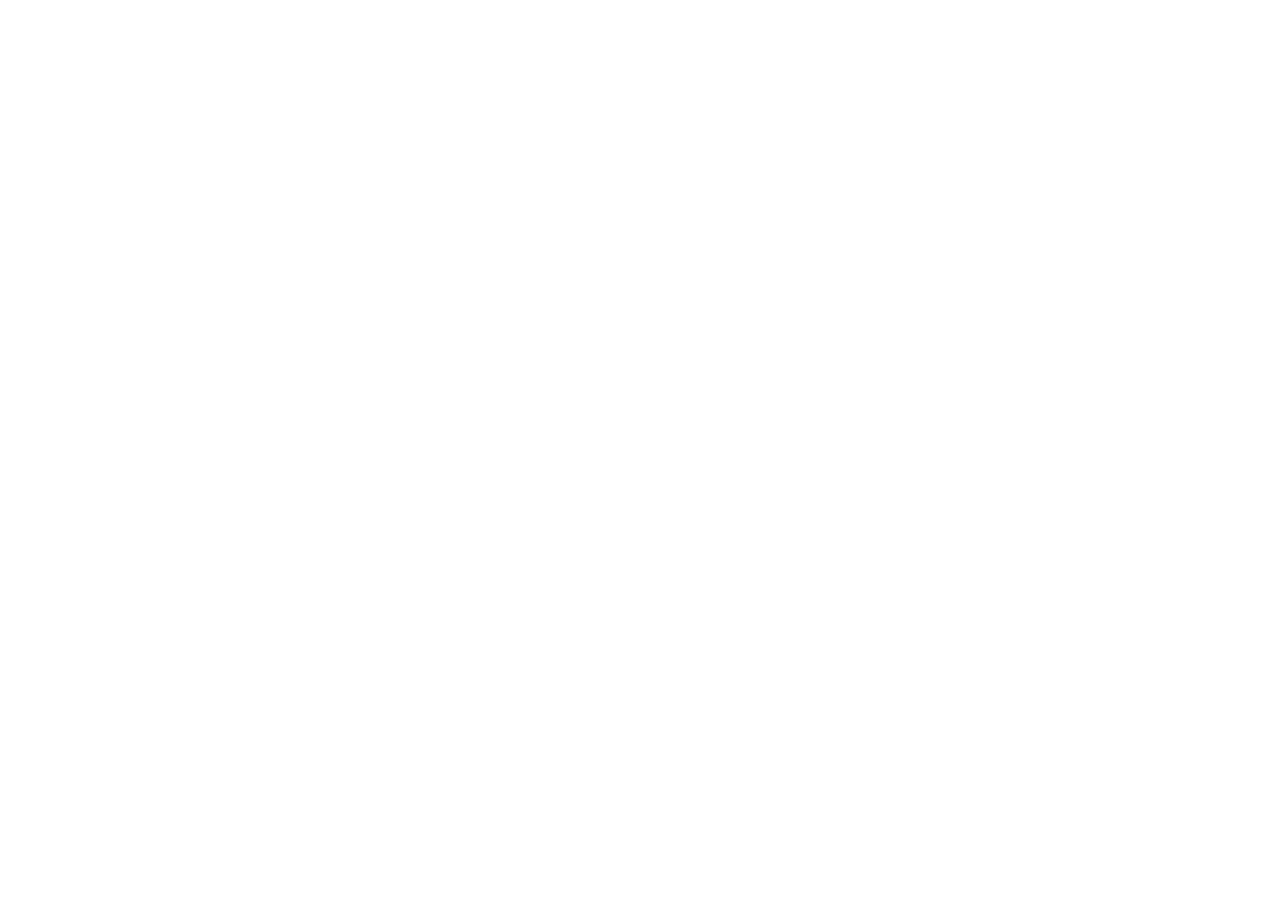
==== test_grid.html @ 2fd5ca9a "Template test_grid" ====
<!DOCTYPE html>
<html lang="en">
<head>
    <meta charset="UTF-8">
    <meta http-equiv="X-UA-Compatible" content="IE=edge">
    <meta name="viewport" content="width=device-width, initial-scale=1.0">
    <title>Document</title>
</head>
<body>
    
</body>
</html>
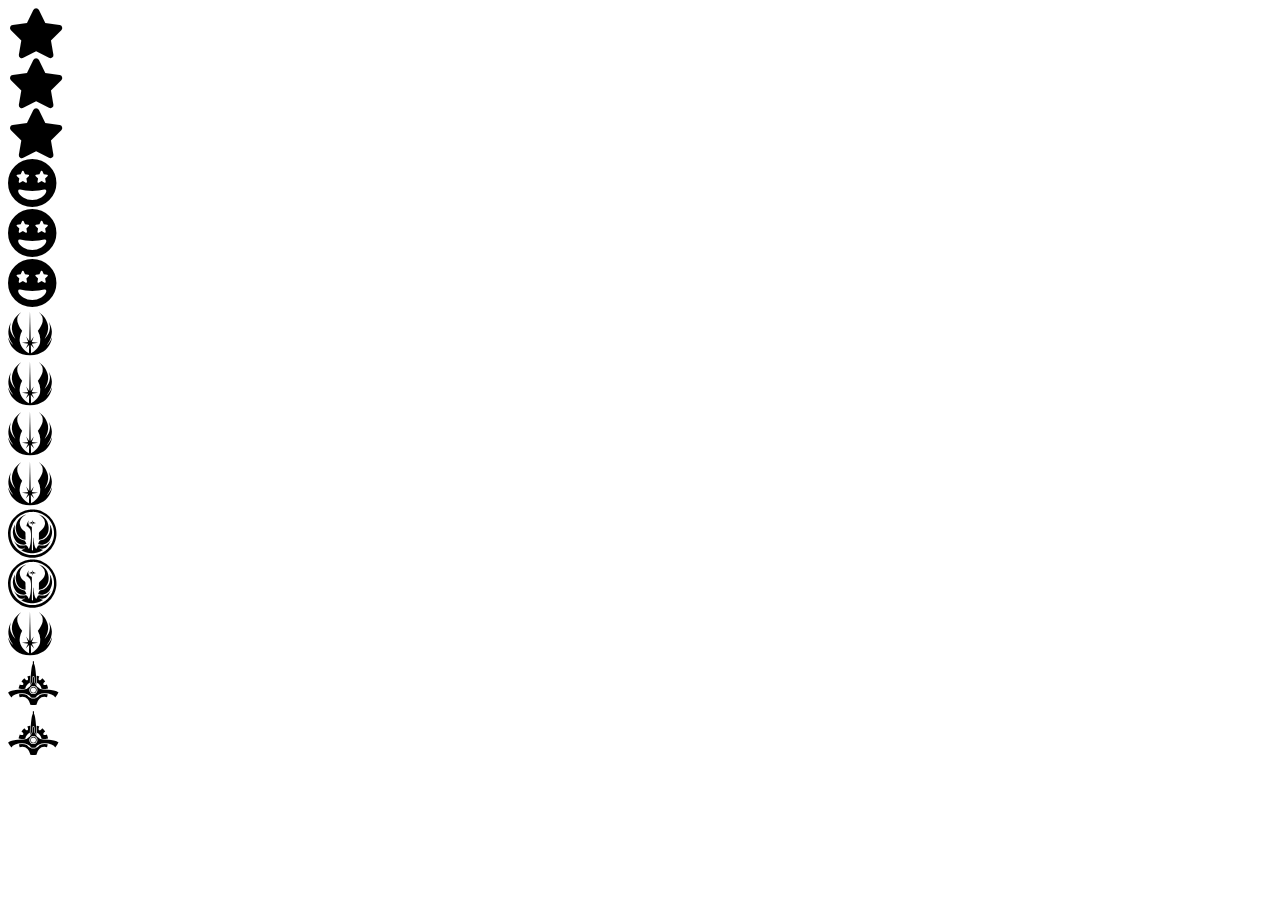
==== commit 32d8d898: "Pose des icones" ====
--- a/test_grid.html
+++ b/test_grid.html
@@ -1,12 +1,42 @@
 <!DOCTYPE html>
 <html lang="en">
+
 <head>
     <meta charset="UTF-8">
     <meta http-equiv="X-UA-Compatible" content="IE=edge">
     <meta name="viewport" content="width=device-width, initial-scale=1.0">
+    <link rel="stylesheet" href="https://cdnjs.cloudflare.com/ajax/libs/font-awesome/5.15.3/css/all.min.css">
     <title>Document</title>
 </head>
+
 <body>
-    
+    <section>
+        <div class="hebergement">
+            <div class="heb1">
+                <div class="heb2"><i class="fas fa-star" style="font-size: 50px;"></i></div>
+                <div class="heb2"><i class="fas fa-star" style="font-size: 50px;"></i></div>
+                <div class="heb2"><i class="fas fa-star" style="font-size: 50px;"></i></div>
+            </div>
+            <div class="heb1">
+                <div class="heb2"><i class="fas fa-grin-stars" style="font-size: 50px;"></i></div>
+                <div class="heb2"><i class="fas fa-grin-stars" style="font-size: 50px;"></i></div>
+                <div class="heb2"><i class="fas fa-grin-stars" style="font-size: 50px;"></i></div>
+            </div>
+        </div>
+        <aside>
+            <div class="pop"><i class="fab fa-jedi-order" style="font-size: 50px;"></i></div>
+            <div class="pop"><i class="fab fa-jedi-order" style="font-size: 50px;"></i></div>
+            <div class="pop"><i class="fab fa-jedi-order" style="font-size: 50px;"></i></div>
+        </aside>
+    </section>
+    <div class="acti">
+        <div class="act2"><i class="fab fa-jedi-order" style="font-size: 50px;"></i></div>
+        <div class="act2"><i class="fab fa-old-republic" style="font-size: 50px;"></i></div>
+        <div class="act2"><i class="fab fa-old-republic" style="font-size: 50px;"></i></div>
+        <div class="act2"><i class="fab fa-jedi-order" style="font-size: 50px;"></i></div>
+        <div class="act2"><i class="fab fa-galactic-senate" style="font-size: 50px;"></i></div>
+        <div class="act2"><i class="fab fa-galactic-senate" style="font-size: 50px;"></i></div>
+    </div>
 </body>
+
 </html>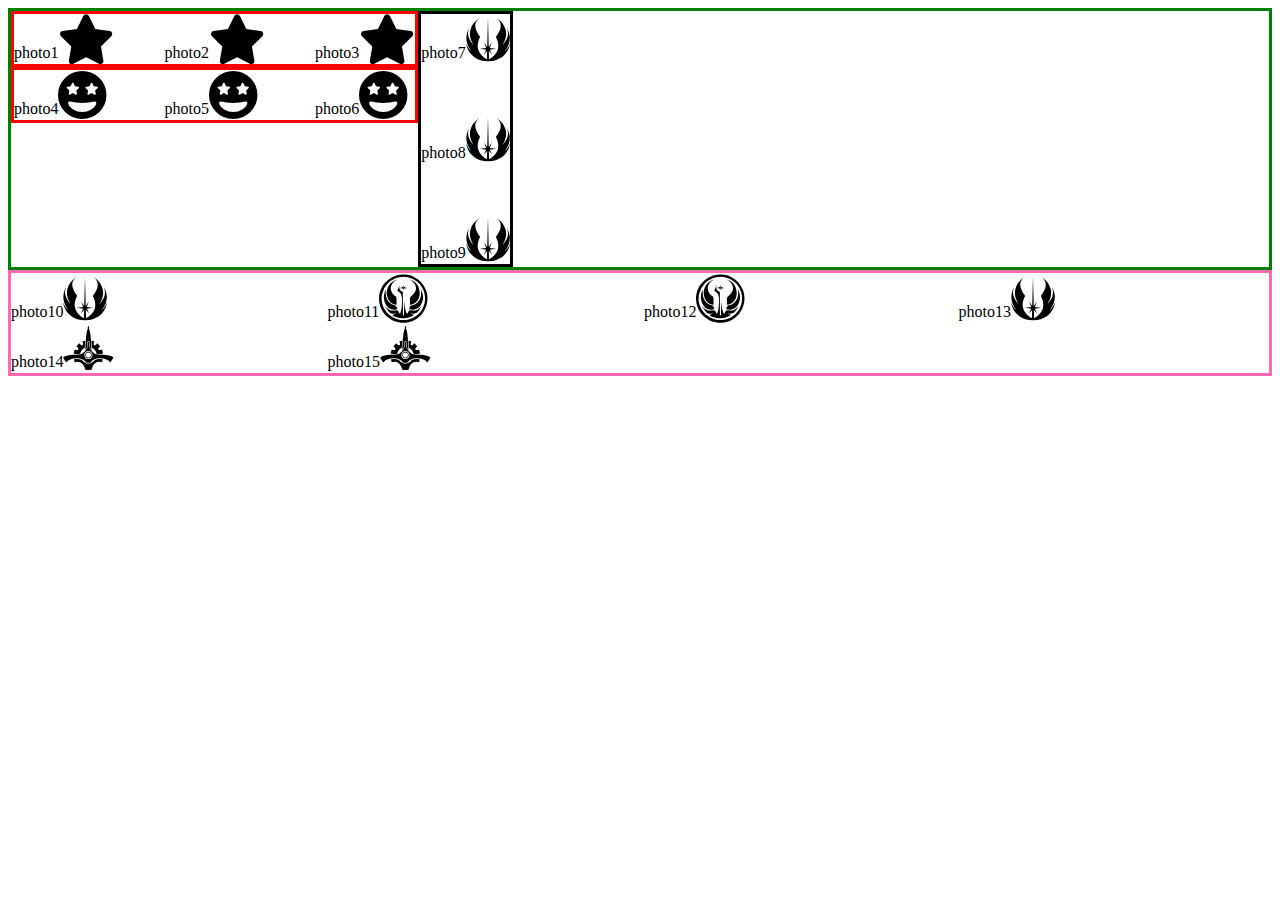
==== commit 1e8864c6: "1ére pose des grid" ====
--- a/test_grid.html
+++ b/test_grid.html
@@ -5,37 +5,40 @@
     <meta charset="UTF-8">
     <meta http-equiv="X-UA-Compatible" content="IE=edge">
     <meta name="viewport" content="width=device-width, initial-scale=1.0">
+    <link rel="stylesheet" href="style.css">
     <link rel="stylesheet" href="https://cdnjs.cloudflare.com/ajax/libs/font-awesome/5.15.3/css/all.min.css">
     <title>Document</title>
 </head>
 
 <body>
-    <section>
-        <div class="hebergement">
-            <div class="heb1">
-                <div class="heb2"><i class="fas fa-star" style="font-size: 50px;"></i></div>
-                <div class="heb2"><i class="fas fa-star" style="font-size: 50px;"></i></div>
-                <div class="heb2"><i class="fas fa-star" style="font-size: 50px;"></i></div>
+    <div class="grid-container">
+        <section>
+            <div class="hebergement">
+                <div class="heb1 grid-container">
+                    <div class="heb3">photo1<i class="fas fa-star" style="font-size: 50px;"></i></div>
+                    <div class="heb4">photo2<i class="fas fa-star" style="font-size: 50px;"></i></div>
+                    <div class="heb5">photo3<i class="fas fa-star" style="font-size: 50px;"></i></div>
+                </div>
+                <div class="heb1 grid-container">
+                    <div class="heb6">photo4<i class="fas fa-grin-stars" style="font-size: 50px;"></i></div>
+                    <div class="heb7">photo5<i class="fas fa-grin-stars" style="font-size: 50px;"></i></div>
+                    <div class="heb8">photo6<i class="fas fa-grin-stars" style="font-size: 50px;"></i></div>
+                </div>
             </div>
-            <div class="heb1">
-                <div class="heb2"><i class="fas fa-grin-stars" style="font-size: 50px;"></i></div>
-                <div class="heb2"><i class="fas fa-grin-stars" style="font-size: 50px;"></i></div>
-                <div class="heb2"><i class="fas fa-grin-stars" style="font-size: 50px;"></i></div>
-            </div>
+            <aside class="grid-container2">
+                <div class="pop1">photo7<i class="fab fa-jedi-order" style="font-size: 50px;"></i></div>
+                <div class="pop2">photo8<i class="fab fa-jedi-order" style="font-size: 50px;"></i></div>
+                <div class="pop3">photo9<i class="fab fa-jedi-order" style="font-size: 50px;"></i></div>
+            </aside>
+        </section>
+        <div class="acti grid-container3">
+            <div class="act1">photo10<i class="fab fa-jedi-order" style="font-size: 50px;"></i></div>
+            <div class="act2">photo11<i class="fab fa-old-republic" style="font-size: 50px;"></i></div>
+            <div class="act3">photo12<i class="fab fa-old-republic" style="font-size: 50px;"></i></div>
+            <div class="act4">photo13<i class="fab fa-jedi-order" style="font-size: 50px;"></i></div>
+            <div class="act5">photo14<i class="fab fa-galactic-senate" style="font-size: 50px;"></i></div>
+            <div class="act6">photo15<i class="fab fa-galactic-senate" style="font-size: 50px;"></i></div>
         </div>
-        <aside>
-            <div class="pop"><i class="fab fa-jedi-order" style="font-size: 50px;"></i></div>
-            <div class="pop"><i class="fab fa-jedi-order" style="font-size: 50px;"></i></div>
-            <div class="pop"><i class="fab fa-jedi-order" style="font-size: 50px;"></i></div>
-        </aside>
-    </section>
-    <div class="acti">
-        <div class="act2"><i class="fab fa-jedi-order" style="font-size: 50px;"></i></div>
-        <div class="act2"><i class="fab fa-old-republic" style="font-size: 50px;"></i></div>
-        <div class="act2"><i class="fab fa-old-republic" style="font-size: 50px;"></i></div>
-        <div class="act2"><i class="fab fa-jedi-order" style="font-size: 50px;"></i></div>
-        <div class="act2"><i class="fab fa-galactic-senate" style="font-size: 50px;"></i></div>
-        <div class="act2"><i class="fab fa-galactic-senate" style="font-size: 50px;"></i></div>
     </div>
 </body>
 
--- a/style.css
+++ b/style.css
@@ -0,0 +1,24 @@
+.heb1.grid-container {
+    display              : grid;
+    grid-template-columns: auto auto auto;
+    grid-gap: 50px;
+    border: 3px solid red;
+}
+.grid-container2
+{
+    display: grid;
+    grid-template-rows: auto;
+    grid-gap: 50px;
+    border: 3px solid black;
+}
+.grid-container3
+{
+    display: grid;
+    grid-template-columns: auto auto auto auto;
+    border: 3px solid hotpink;
+}
+section
+{
+    display: flex;
+    border: 3px solid green;
+}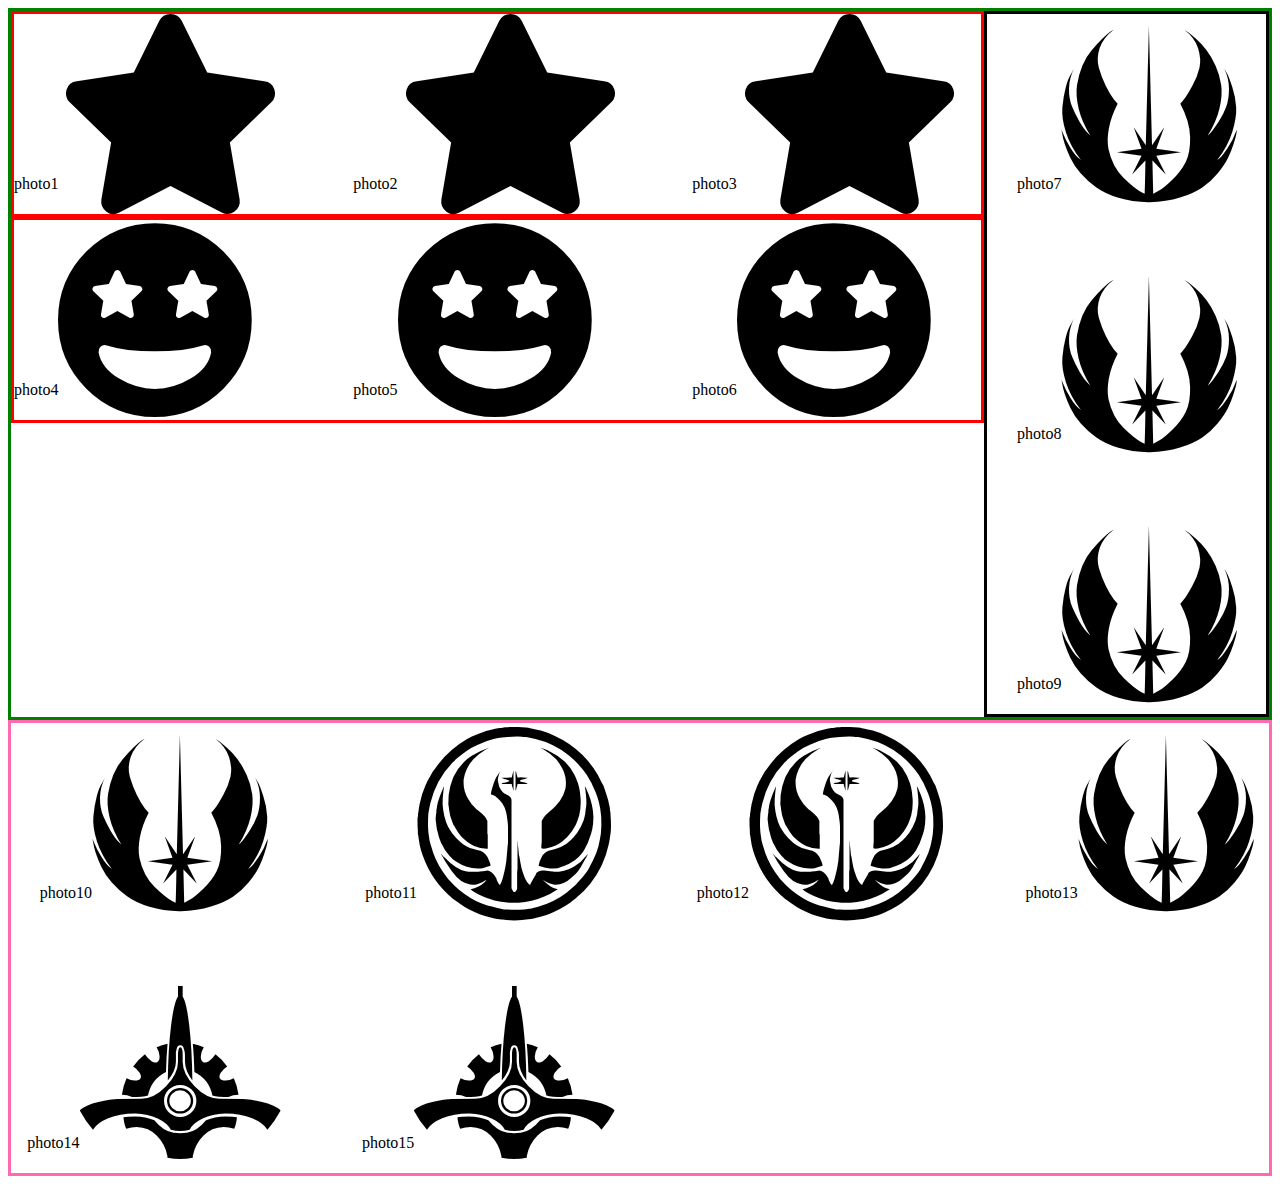
==== commit 91245c6c: "Grid work in progress" ====
--- a/test_grid.html
+++ b/test_grid.html
@@ -15,29 +15,29 @@
         <section>
             <div class="hebergement">
                 <div class="heb1 grid-container">
-                    <div class="heb3">photo1<i class="fas fa-star" style="font-size: 50px;"></i></div>
-                    <div class="heb4">photo2<i class="fas fa-star" style="font-size: 50px;"></i></div>
-                    <div class="heb5">photo3<i class="fas fa-star" style="font-size: 50px;"></i></div>
+                    <div class="heb3">photo1<i class="fas fa-star" style="font-size: 200px;"></i></div>
+                    <div class="heb4">photo2<i class="fas fa-star" style="font-size: 200px;"></i></div>
+                    <div class="heb5">photo3<i class="fas fa-star" style="font-size: 200px;"></i></div>
                 </div>
                 <div class="heb1 grid-container">
-                    <div class="heb6">photo4<i class="fas fa-grin-stars" style="font-size: 50px;"></i></div>
-                    <div class="heb7">photo5<i class="fas fa-grin-stars" style="font-size: 50px;"></i></div>
-                    <div class="heb8">photo6<i class="fas fa-grin-stars" style="font-size: 50px;"></i></div>
+                    <div class="heb6">photo4<i class="fas fa-grin-stars" style="font-size: 200px;"></i></div>
+                    <div class="heb7">photo5<i class="fas fa-grin-stars" style="font-size: 200px;"></i></div>
+                    <div class="heb8">photo6<i class="fas fa-grin-stars" style="font-size: 200px;"></i></div>
                 </div>
             </div>
             <aside class="grid-container2">
-                <div class="pop1">photo7<i class="fab fa-jedi-order" style="font-size: 50px;"></i></div>
-                <div class="pop2">photo8<i class="fab fa-jedi-order" style="font-size: 50px;"></i></div>
-                <div class="pop3">photo9<i class="fab fa-jedi-order" style="font-size: 50px;"></i></div>
+                <div class="pop1">photo7<i class="fab fa-jedi-order" style="font-size: 200px;"></i></div>
+                <div class="pop2">photo8<i class="fab fa-jedi-order" style="font-size: 200px;"></i></div>
+                <div class="pop3">photo9<i class="fab fa-jedi-order" style="font-size: 200px;"></i></div>
             </aside>
         </section>
         <div class="acti grid-container3">
-            <div class="act1">photo10<i class="fab fa-jedi-order" style="font-size: 50px;"></i></div>
-            <div class="act2">photo11<i class="fab fa-old-republic" style="font-size: 50px;"></i></div>
-            <div class="act3">photo12<i class="fab fa-old-republic" style="font-size: 50px;"></i></div>
-            <div class="act4">photo13<i class="fab fa-jedi-order" style="font-size: 50px;"></i></div>
-            <div class="act5">photo14<i class="fab fa-galactic-senate" style="font-size: 50px;"></i></div>
-            <div class="act6">photo15<i class="fab fa-galactic-senate" style="font-size: 50px;"></i></div>
+            <div class="act1">photo10<i class="fab fa-jedi-order" style="font-size: 200px;"></i></div>
+            <div class="act2">photo11<i class="fab fa-old-republic" style="font-size: 200px;"></i></div>
+            <div class="act3">photo12<i class="fab fa-old-republic" style="font-size: 200px;"></i></div>
+            <div class="act4">photo13<i class="fab fa-jedi-order" style="font-size: 200px;"></i></div>
+            <div class="act5">photo14<i class="fab fa-galactic-senate" style="font-size: 200px;"></i></div>
+            <div class="act6">photo15<i class="fab fa-galactic-senate" style="font-size: 200px;"></i></div>
         </div>
     </div>
 </body>
--- a/style.css
+++ b/style.css
@@ -10,15 +10,20 @@
     grid-template-rows: auto;
     grid-gap: 50px;
     border: 3px solid black;
+    justify-content: center;
 }
 .grid-container3
 {
     display: grid;
     grid-template-columns: auto auto auto auto;
     border: 3px solid hotpink;
+    text-align: center;
+    grid-gap: 50px;
 }
 section
 {
-    display: flex;
+    display: grid;
     border: 3px solid green;
+    grid-template-columns: auto auto;
+
 }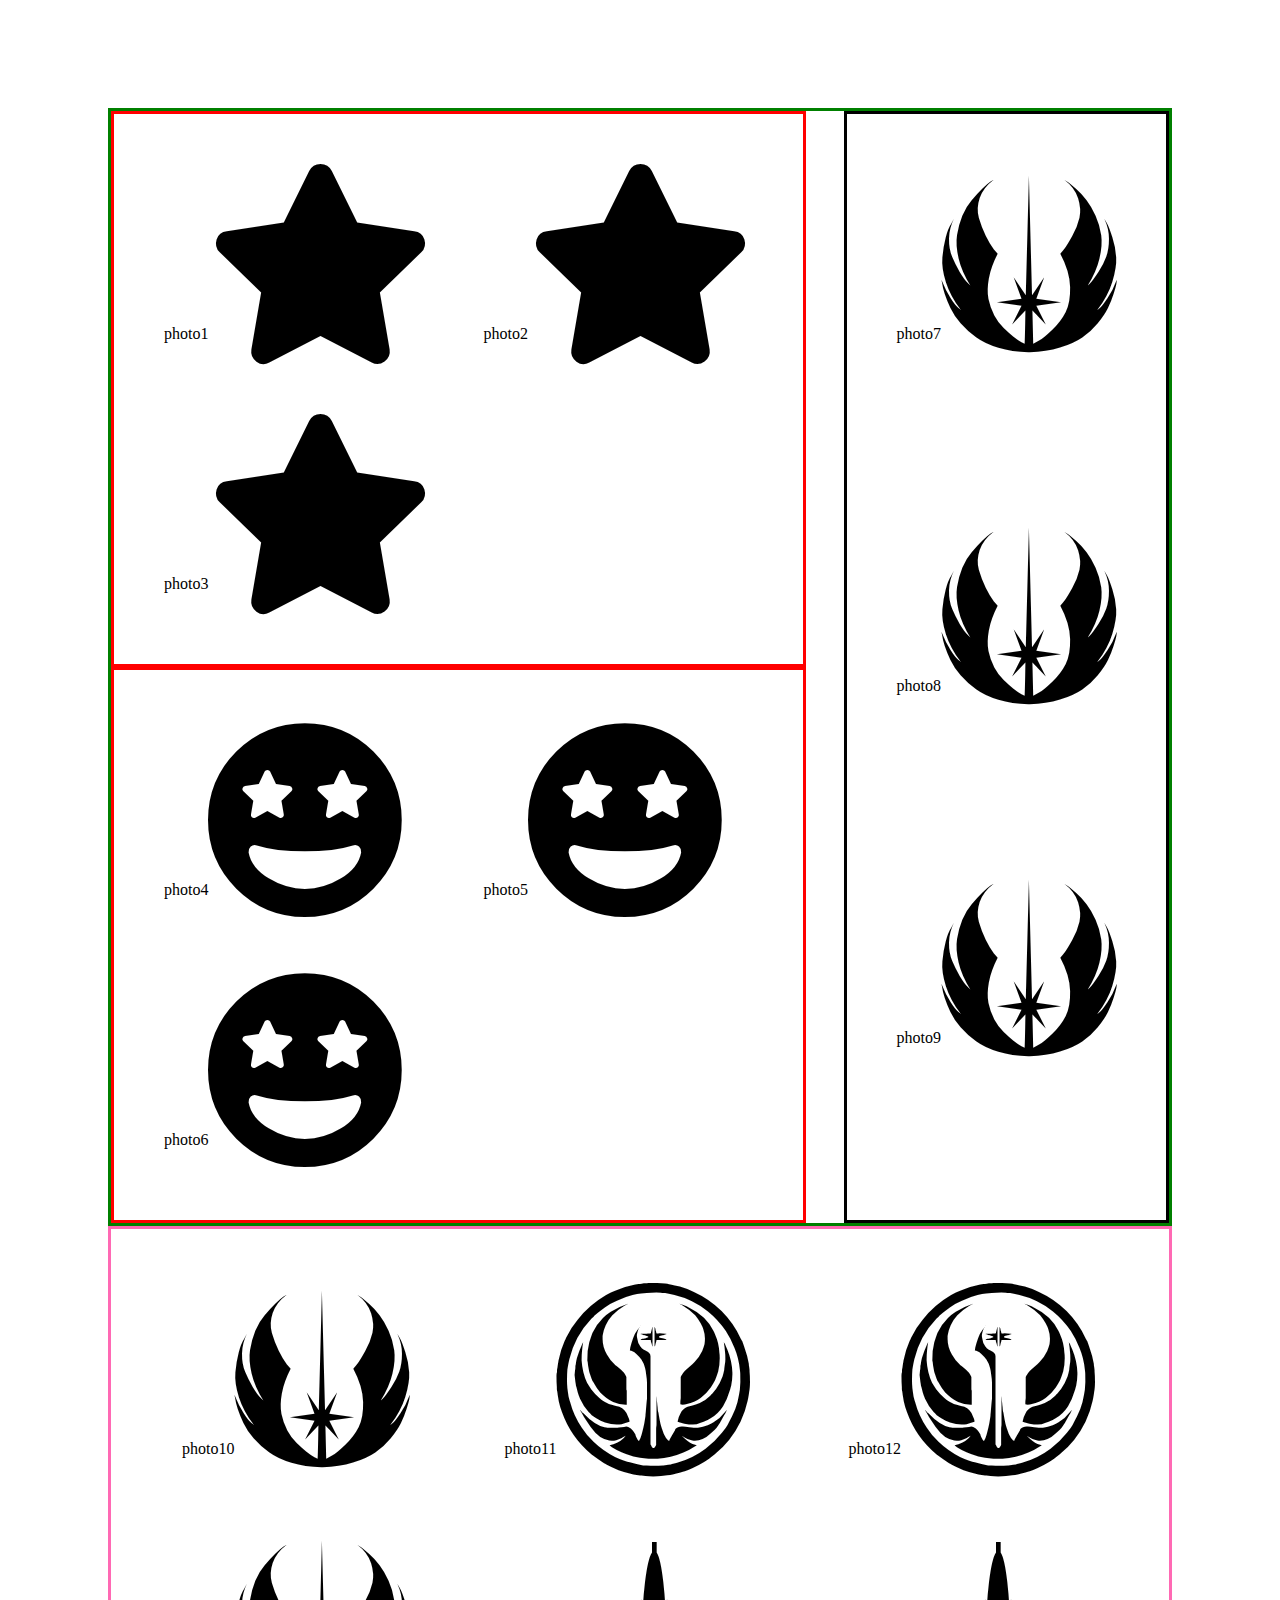
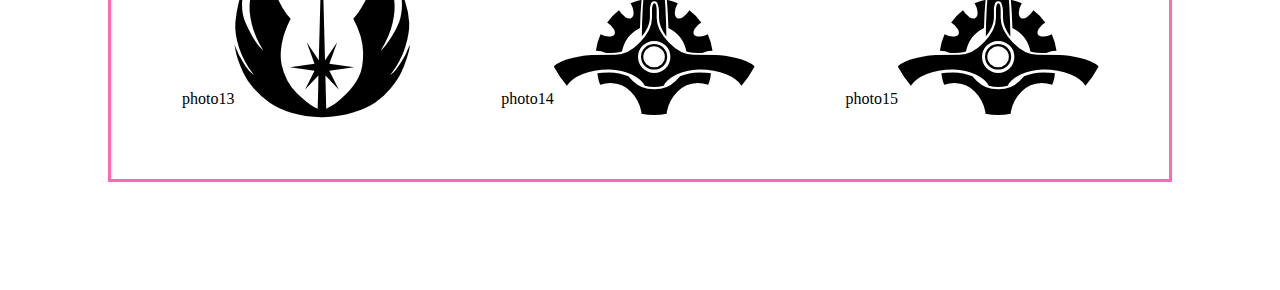
==== commit 97233ec5: "Adaptation de la largeur des div en cour" ====
--- a/test_grid.html
+++ b/test_grid.html
@@ -27,8 +27,8 @@
             </div>
             <aside class="grid-container2">
                 <div class="pop1">photo7<i class="fab fa-jedi-order" style="font-size: 200px;"></i></div>
-                <div class="pop2">photo8<i class="fab fa-jedi-order" style="font-size: 200px;"></i></div>
-                <div class="pop3">photo9<i class="fab fa-jedi-order" style="font-size: 200px;"></i></div>
+                <div class="pop1">photo8<i class="fab fa-jedi-order" style="font-size: 200px;"></i></div>
+                <div class="pop1">photo9<i class="fab fa-jedi-order" style="font-size: 200px;"></i></div>
             </aside>
         </section>
         <div class="acti grid-container3">
--- a/style.css
+++ b/style.css
@@ -1,29 +1,99 @@
 .heb1.grid-container {
     display              : grid;
     grid-template-columns: auto auto auto;
-    grid-gap: 50px;
-    border: 3px solid red;
+    grid-gap             : 50px;
+    border               : 3px solid red;
+    padding              : 50px;
 }
-.grid-container2
-{
-    display: grid;
+
+.grid-container2 {
+    display           : grid;
     grid-template-rows: auto;
-    grid-gap: 50px;
-    border: 3px solid black;
-    justify-content: center;
+    grid-gap          : 50px;
+    border            : 3px solid black;
+    justify-content   : center;
+    padding           : 50px;
+    margin-left: 30px;
 }
-.grid-container3
-{
-    display: grid;
+
+.grid-container3 {
+    display              : grid;
     grid-template-columns: auto auto auto auto;
-    border: 3px solid hotpink;
-    text-align: center;
-    grid-gap: 50px;
+    border               : 3px solid hotpink;
+    text-align           : center;
+    grid-gap             : 50px;
+    padding              : 50px;
 }
-section
-{
-    display: grid;
-    border: 3px solid green;
+
+section {
+    display              : grid;
+    border               : 3px solid green;
     grid-template-columns: auto auto;
+    justify-content      : space-between;
 
+}
+
+body {
+    padding: 100px;
+}
+
+@media all and (max-width: 1440px) {
+
+    .heb1.grid-container {
+        grid-template-columns: auto auto;
+    }
+
+    .grid-container3 {
+        grid-template-columns: auto auto auto;
+    }
+}
+
+@media all and (max-width: 1240px) {
+
+    .heb1.grid-container {
+        grid-template-columns: auto;
+    }
+
+    .grid-container3 {
+        grid-template-columns: auto auto;
+    }
+    .grid-container2
+    {
+        grid-template-columns: 500px;
+        align-items: center;
+    }
+    .pop1
+    {
+        display: flex;
+        justify-content: center;
+        align-items: center
+    }
+}
+
+@media all and (max-width: 480px) {
+    body {
+        padding: 0;
+    }
+
+    .grid-container3 {
+        grid-template-columns: auto;
+    }
+
+    section {
+        display  : flex;
+        flex-wrap: wrap;
+        width    : 100%;
+    }
+
+    .grid-container2 {
+        margin-left: 0;
+    }
+
+    section .grid-container2 {
+        width: 100%;
+    }
+
+    .grid-container2 {
+        grid-template-columns: 100%;
+    }
 }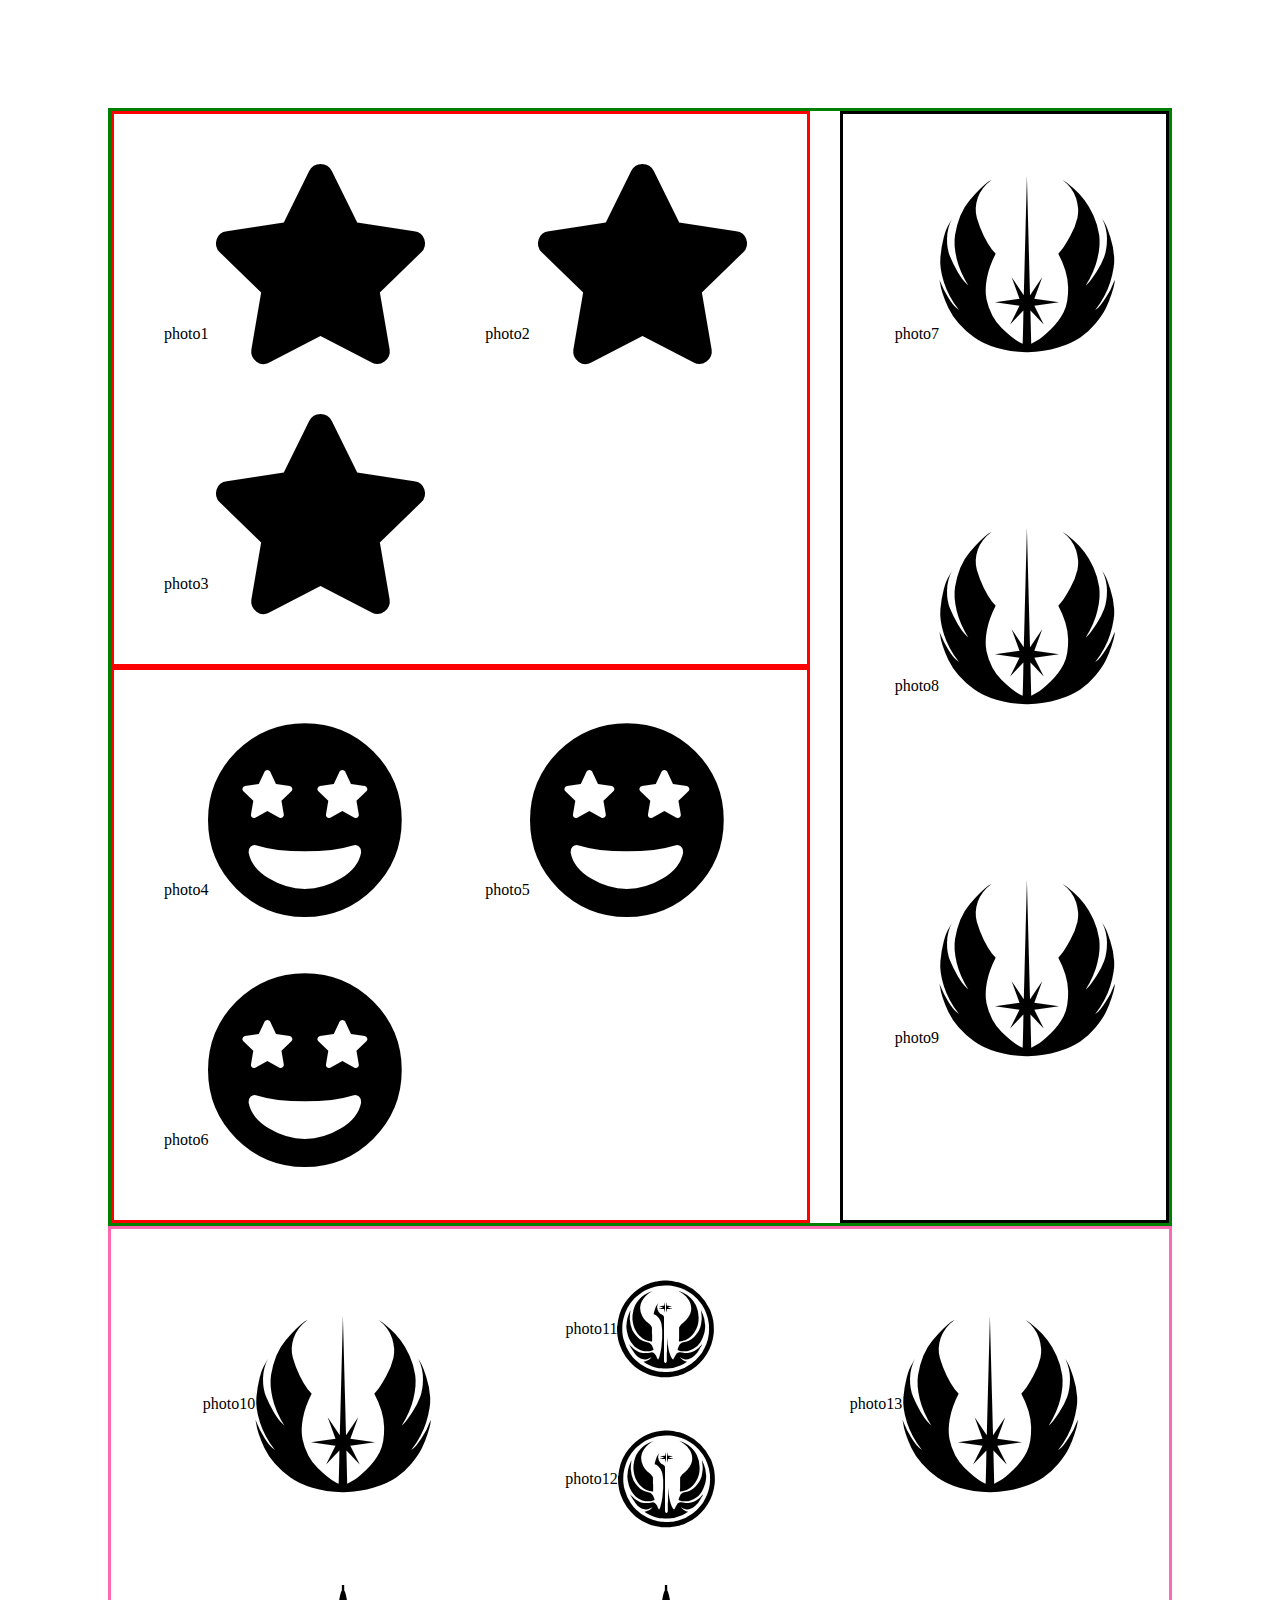
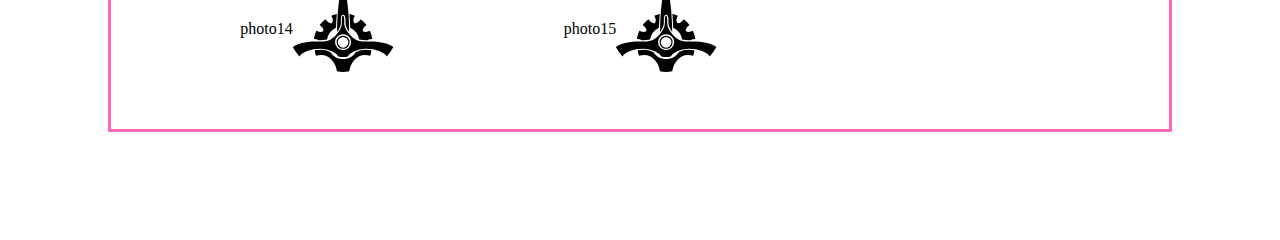
==== commit 4841c892: "organisation des éléments" ====
--- a/test_grid.html
+++ b/test_grid.html
@@ -33,11 +33,11 @@
         </section>
         <div class="acti grid-container3">
             <div class="act1">photo10<i class="fab fa-jedi-order" style="font-size: 200px;"></i></div>
-            <div class="act2">photo11<i class="fab fa-old-republic" style="font-size: 200px;"></i></div>
-            <div class="act3">photo12<i class="fab fa-old-republic" style="font-size: 200px;"></i></div>
+            <div class="act2">photo11<i class="fab fa-old-republic" style="font-size: 100px;"></i></div>
+            <div class="act3">photo12<i class="fab fa-old-republic" style="font-size: 100px;"></i></div>
             <div class="act4">photo13<i class="fab fa-jedi-order" style="font-size: 200px;"></i></div>
-            <div class="act5">photo14<i class="fab fa-galactic-senate" style="font-size: 200px;"></i></div>
-            <div class="act6">photo15<i class="fab fa-galactic-senate" style="font-size: 200px;"></i></div>
+            <div class="act5">photo14<i class="fab fa-galactic-senate" style="font-size: 100px;"></i></div>
+            <div class="act6">photo15<i class="fab fa-galactic-senate" style="font-size: 100px;"></i></div>
         </div>
     </div>
 </body>
--- a/style.css
+++ b/style.css
@@ -13,7 +13,7 @@
     border            : 3px solid black;
     justify-content   : center;
     padding           : 50px;
-    margin-left: 30px;
+    margin-left       : 30px;
 }
 
 .grid-container3 {
@@ -23,16 +23,29 @@
     text-align           : center;
     grid-gap             : 50px;
     padding              : 50px;
+    align-items: center;
+}
+.act1
+{
+    grid-row: 1 / span 2;
+}
+.act4
+{
+    grid-row: 1 / span 2;
+    grid-area: 1 / 3 / span 2;
+}
+.grid-container3 div
+{
+    display: flex;
+    align-items: center;
+    justify-content: center;
 }
 
 section {
     display              : grid;
     border               : 3px solid green;
     grid-template-columns: auto auto;
-    justify-content      : space-between;
-
 }
-
 body {
     padding: 100px;
 }
@@ -52,21 +65,23 @@
 
     .heb1.grid-container {
         grid-template-columns: auto;
+        justify-content      : center;
     }
 
     .grid-container3 {
         grid-template-columns: auto auto;
     }
-    .grid-container2
-    {
-        grid-template-columns: 500px;
-        align-items: center;
+
+    .grid-container2 {
+        grid-template-columns: auto;
+        align-items          : center;
+        justify-content      : flex-end;
     }
-    .pop1
-    {
-        display: flex;
+
+    .pop1 {
+        display        : flex;
         justify-content: center;
-        align-items: center
+        align-items    : center
     }
 }
 
@@ -77,6 +92,14 @@
 
     .grid-container3 {
         grid-template-columns: auto;
+    }
+    .act2, .act3, .act5, .act6, .act5, .act4, .act1
+    {
+        grid-column: 1;
+    }
+    .act4
+    {
+        grid-area: 7 / 1;
     }
 
     section {
@@ -96,4 +119,8 @@
     .grid-container2 {
         grid-template-columns: 100%;
     }
+
+    .heb1.grid-container {
+        padding: 0;
+    }
 }